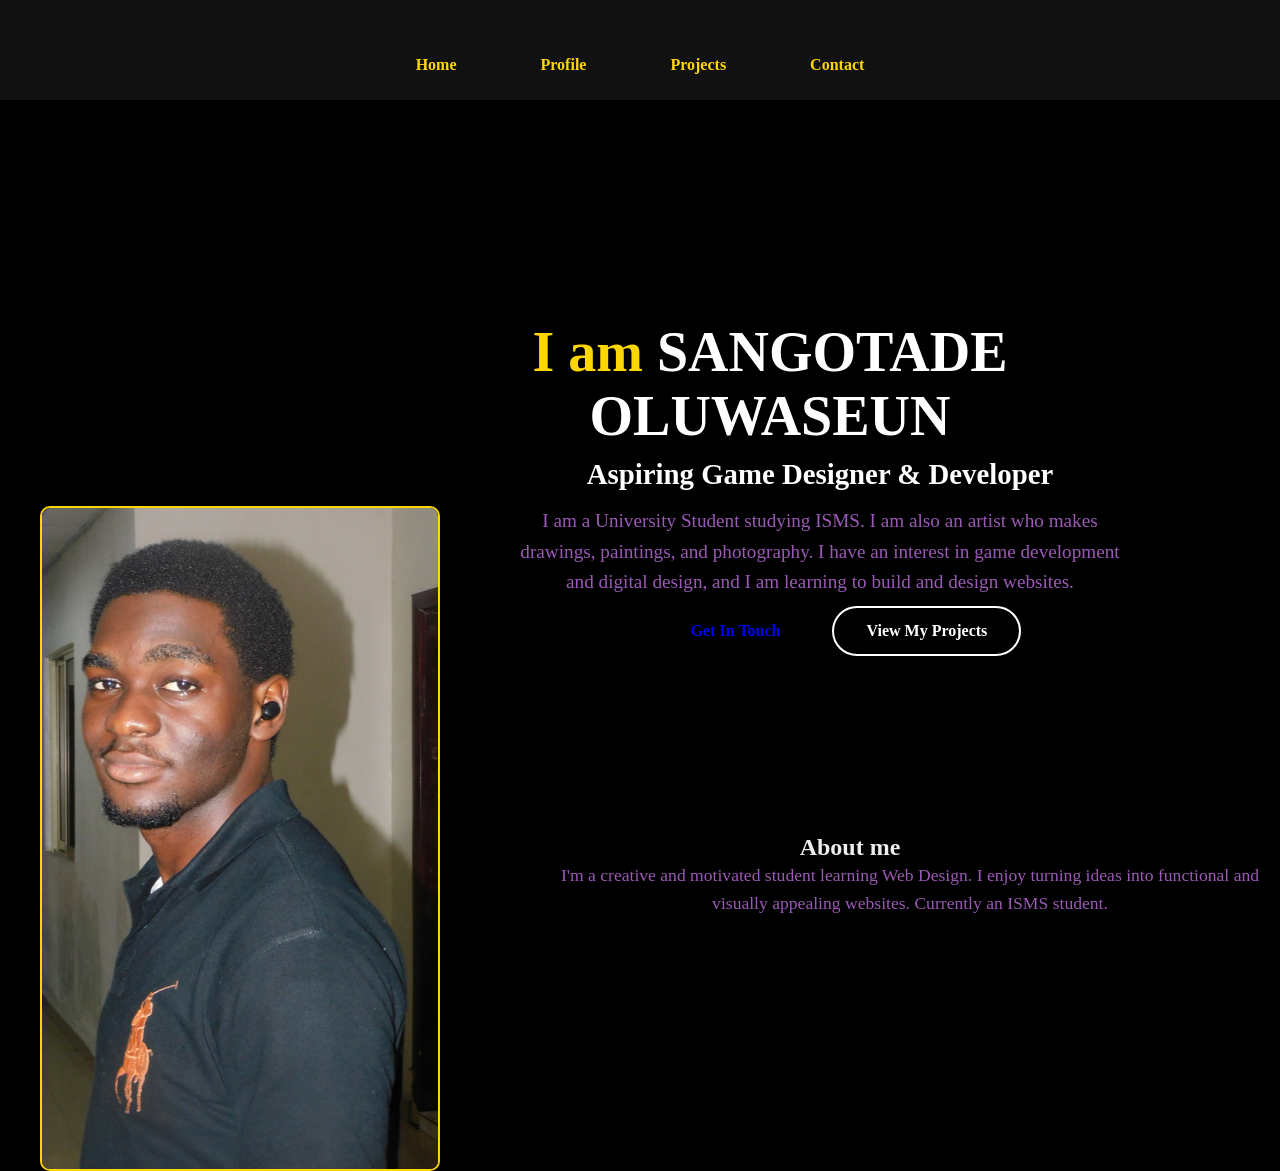
==== index.html @ 658f5568 "Rename Home.html to index.html" ====
<!DOCTYPE html>
<html>
<head>
    <title>Home</title>
    <link rel="stylesheet" href="style.css">
</head>
<body class="home">

<nav>
    <a href="Home.html">Home</a>
    <a href="profile.html">Profile</a>
    <a href="projects.html">Projects</a>
    <a href="contact.html">Contact</a>
</nav>
<header class="portfolio">
<h1>I am <span class="highlight">SANGOTADE OLUWASEUN</span></h1>
<h2>Aspiring Game Designer & Developer</h2>
<img src="IMAGES/IMG 5.jpg" alt="Profile Picture">
<p>
    I am a University Student studying ISMS. I am also an artist who makes drawings, paintings, and photography.  
    I have an interest in game development and digital design, and I am learning to build and design websites.
</p>
<a href="contact.html" class="btn">Get In Touch</a>
        <a href="projects.html" class="btn btn-secondary">View My Projects</a>
</header>
<section>
    <h2> About me </h2>
    <p>I'm a creative and motivated student learning Web Design. 
        I enjoy turning ideas into functional and visually appealing websites. Currently an ISMS student.
    </p>
    </section>
</section>
</body>
</html>
---- style.css ----
/* RESET */
* {
    margin: 0;
    padding: 0;
    box-sizing: border-box;
}

html, body {
    width: 100%;
    height: 100%;
    font-family: Georgia, 'Times New Roman', Times, serif;
    background: #000;
    color: #eee;
}

/* NAVIGATION */
nav {
    background: #111;
    padding: 15px;
    text-align: center;
    width: 100%;
    position: fixed;
    top: 0;
    left: 0;
    z-index: 1000;
    height: 100px;
    line-height: 100px;
}

nav a {
    color: #FFD700;
    margin: 0 40px;
    text-decoration: none;
    font-weight: bold;
    transition: color 0.3s ease;
}

nav a:hover {
    color: yellowgreen;
}

/* HOME PAGE */
.home {
    text-align: center;
    padding: 60px 20px;
}

.home h1 {
    font-size: 2.5rem;
    margin-bottom: 20px;
    color: #FFD700;
}

.home p {
    font-size: 1.1rem;
    color: #9b59b6;
    max-width: 700px;
    margin: 0 auto;
    line-height: 1.6;
    float: right;
}
/*
.home img{
     width: 280px;
    margin: 5px;
    border-radius: 10px;
    border: 2px solid #FFD700;
    transition: transform 0.5s ease, box-shadow 0.5s ease;
    float: left;
}
    */
.portfolio{
    color: white;
    text-align: center;
    padding: 120px 20px;
    margin-bottom: 50px;
}
.portfolio h1 {
    font-size: 3.5rem;
    margin-bottom: 10px;
    margin-left: 30%;
}
.portfolio .highlight {
    color: white;
}
.portfolio img{
    margin: 0px;
    float: left;
    transition: transform 0.5s ease, box-shadow 0.5s ease;
    width: 400px;
    border-radius: 10px;
    border: 2px solid #FFD700;
}
.portfolio h2{
    font-size: 1.8rem;
    margin-bottom: 15px;
    margin-left: 30%;
}
.portfolio p {
    font-size: 1.2rem;
    max-width: 600px;
    margin-right: 10%;
}
.btn {
    display: inline-block;
    padding: 14px 32px;
    margin: 8px;
    border-radius: 50px;
    text-decoration: none;
    font-weight: bold;
    transition: all 0.3s;
}
.btn-secondary {
    background-color: transparent;
    color: white;
    border: 2px solid white;
}
.btn-secondary:hover {
    background-color: white;
    color: #0056b3;
}
/* PROFILE PAGE */
.profile-container {
    display: flex;
    justify-content: center;
    align-items: center;
    gap: 30px;
    padding: 40px;
    flex-wrap: wrap;
}

.profile-container img {
    width: 200px;
    height: 200px;
    border-radius: 50%;
    border: 3px solid #FFD700;
}

.profile-info {
    max-width: 400px;
    text-align: left;
}

.profile-info h2 {
    margin-bottom: 10px;
    color: #FFD700;
}

.profile-info ul {
    list-style-type: square;
    padding-left: 20px;
}
.profile p{
    font-size: 1.1rem;
    color: #9b59b6;
    max-width: 700px;
    margin: 0 auto;
    line-height: 1.6;
    text-align: center;
}

ul.center {
    list-style: none;        
    padding: 0;              
    margin: 20px auto;       
    text-align: center;      
}

ul.center li {
    color: purple;
    margin: 8px 0;           
    font-size: 1.1rem;
    font-weight: bold;
}

.describe{
    margin-top: 100px;
}
/* PROJECTS PAGE */
.projects {
    display: flex;
    flex-wrap: wrap;
    justify-content: center;
    padding: 20px;
}

.projects img {
    width: 280px;
    margin: 15px;
    border-radius: 10px;
    border: 2px solid #FFD700;
    transition: transform 0.5s ease, box-shadow 0.5s ease;
}

.projects img:hover {
    transform: scale(1.05);
    box-shadow: 0 8px 20px rgba(255, 215, 0, 0.4);
}


/* CONTACT PAGE */
h1 {
    text-align: center;
    margin: 100px ;
    color: #FFD700;
}

p {
    text-align: center;
    margin-top: 5px;
}

form {
    display: flex;
    flex-direction: column;
    width: 320px;
    margin: 30px auto;
    background: #111;
    padding: 20px;
    border-radius: 8px;
    border: 1px solid #FFD700;
}

form input,
form textarea {
    margin: 10px 0;
    padding: 10px;
    border: 1px solid #ccc;
    border-radius: 5px;
    font-family: inherit;
}

form textarea {
    min-height: 100px;
    resize: vertical;
}

form button {
    padding: 12px;
    border: none;
    background: #FFD700;
    color: #111;
    font-weight: bold;
    cursor: pointer;
    transition: background 0.3s ease;
}

form button:hover {
    background: yellowgreen;
    color: #fff;
}
body.home,
body.profile,
body.projects,
body.contact {
    padding-top: 100px;
}

/* RESPONSIVE DESIGN */
@media (max-width: 600px) {
    nav a {
        margin: 0 15px;
        display: inline-block;
    }

    .profile-container {
        flex-direction: column;
        text-align: center;
    }

    .projects img {
        width: 100%;
        max-width: 400px;
    }

    form {
        width: 90%;
    }

    .home h1 {
        font-size: 2rem;
    }
}
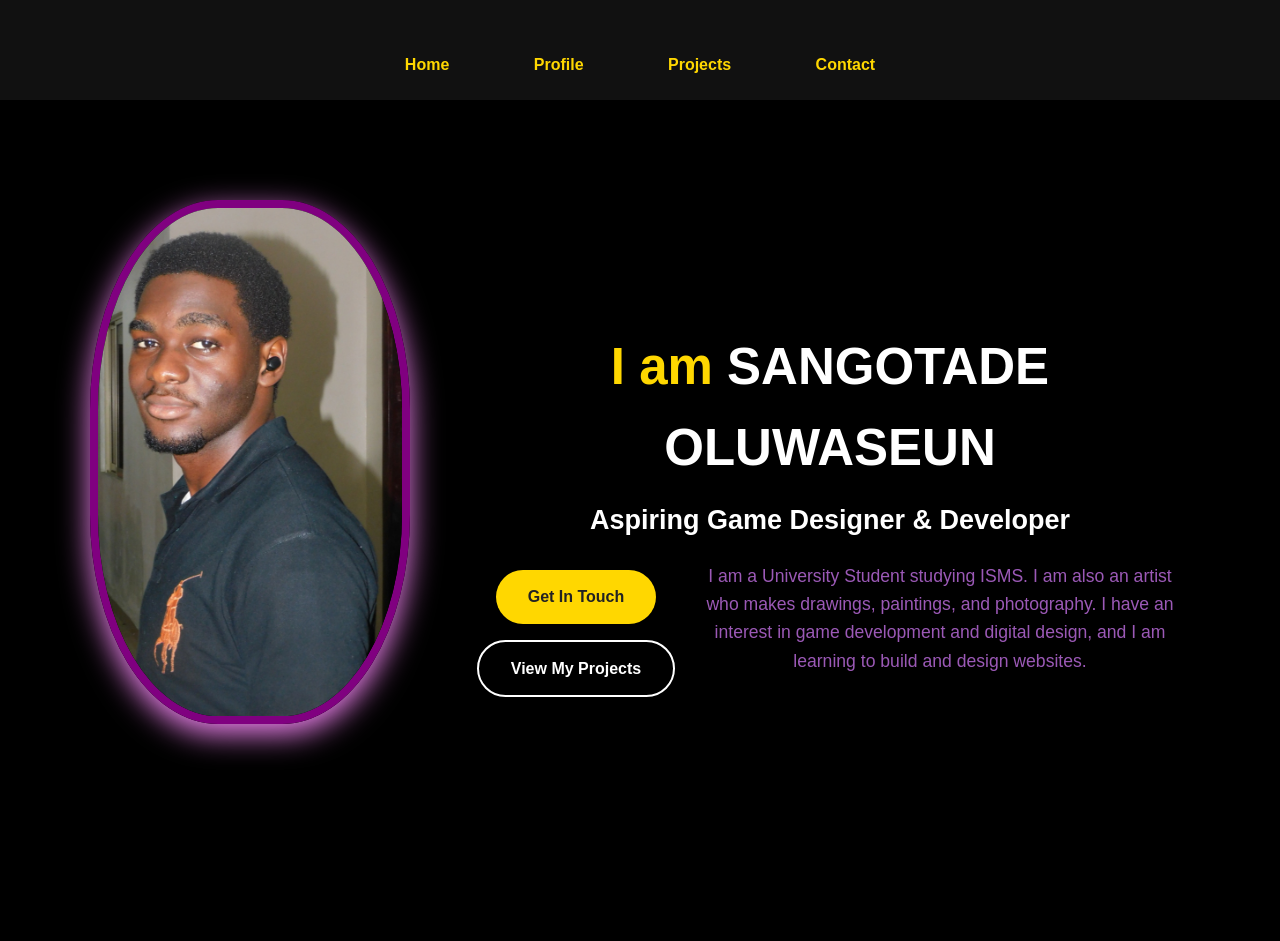
==== commit 026f8c21: "initial commit" ====
--- a/index.html
+++ b/index.html
@@ -7,28 +7,35 @@
 <body class="home">
 
 <nav>
-    <a href="Home.html">Home</a>
+    <a href="index.html">Home</a>
     <a href="profile.html">Profile</a>
     <a href="projects.html">Projects</a>
     <a href="contact.html">Contact</a>
 </nav>
 <header class="portfolio">
+<div class="portfolio-content">
+    <div class="portfolio-img"><img src="IMAGES/IMG 5.jpg" alt="Profile Picture"></div>
+    <div class="portfolio-text">
 <h1>I am <span class="highlight">SANGOTADE OLUWASEUN</span></h1>
 <h2>Aspiring Game Designer & Developer</h2>
-<img src="IMAGES/IMG 5.jpg" alt="Profile Picture">
 <p>
     I am a University Student studying ISMS. I am also an artist who makes drawings, paintings, and photography.  
     I have an interest in game development and digital design, and I am learning to build and design websites.
 </p>
-<a href="contact.html" class="btn">Get In Touch</a>
+<div class="Portfolio-button">
+<a href="contact.html" class="btn btn-primary">Get In Touch</a>
         <a href="projects.html" class="btn btn-secondary">View My Projects</a>
+        </div>
+        </div>
+</div>        
 </header>
-<section>
+<!--
+<section class="about">
     <h2> About me </h2>
     <p>I'm a creative and motivated student learning Web Design. 
         I enjoy turning ideas into functional and visually appealing websites. Currently an ISMS student.
     </p>
     </section>
-</section>
+-->
 </body>
 </html>
--- a/style.css
+++ b/style.css
@@ -4,13 +4,19 @@
     padding: 0;
     box-sizing: border-box;
 }
-
-html, body {
+/*
+ body {
     width: 100%;
     height: 100%;
     font-family: Georgia, 'Times New Roman', Times, serif;
     background: #000;
     color: #eee;
+}*/
+body {
+    font-family: 'Segoe UI', Tahoma, Geneva, Verdana, sans-serif;
+    line-height: 1.6;
+    color: #333;
+    background-color: #000;
 }
 
 /* NAVIGATION */
@@ -69,47 +75,83 @@
     float: left;
 }
     */
+/*PORTFOLIO*/
 .portfolio{
     color: white;
-    text-align: center;
-    padding: 120px 20px;
+    padding: 100px 20px;
     margin-bottom: 50px;
-}
+     background: linear-gradient(135deg, #000, #000);
+}
+/*
 .portfolio h1 {
     font-size: 3.5rem;
     margin-bottom: 10px;
     margin-left: 30%;
-}
+}   
 .portfolio .highlight {
     color: white;
 }
-.portfolio img{
-    margin: 0px;
-    float: left;
-    transition: transform 0.5s ease, box-shadow 0.5s ease;
-    width: 400px;
-    border-radius: 10px;
-    border: 2px solid #FFD700;
-}
-.portfolio h2{
-    font-size: 1.8rem;
-    margin-bottom: 15px;
-    margin-left: 30%;
-}
-.portfolio p {
-    font-size: 1.2rem;
-    max-width: 600px;
-    margin-right: 10%;
+*/
+.portfolio-content{
+    max-width: 1100px;
+    margin: 0 auto;
+    display: flex;
+    align-items: center;
+    justify-content: center;
+    gap: 60px; 
+    flex-wrap: wrap;
+
+}
+.portfolio-img{
+    flex: 1;
+    max-width: 320px;
+}
+.portfolio-img img{
+    width: 100%;
+    border-radius: 40%;
+    border: 8px solid purple;
+    box-shadow: 0 10px 30px violet ;
+}
+.portfolio-text{
+    flex:1 ;
+    min-width: 300px;
+}
+.portfolio-text h1{
+    font-size: 51px;
+    margin-bottom: 10px;
+}
+.portfolio-text .highlight{
+color: white;
+}
+.portfolio-text h2{
+    font-size: 27px;
+    margin-bottom: 20px;
+}
+.portfolio-text p {
+    font-size: 19;
+    max-width: 500px;
+    margin-bottom: 30px;
+}
+.portfolio-button{
+    margin-top: 20px;
 }
 .btn {
     display: inline-block;
     padding: 14px 32px;
-    margin: 8px;
+    margin: 8px 8px 8px 0;
     border-radius: 50px;
     text-decoration: none;
     font-weight: bold;
     transition: all 0.3s;
 }
+.btn-primary {
+    background-color: #ffd700;
+    color: #222;
+}
+.btn-primary:hover {
+    background-color: #ffc107;
+    transform: translateY(-5px);
+}
 .btn-secondary {
     background-color: transparent;
     color: white;
@@ -118,6 +160,16 @@
 .btn-secondary:hover {
     background-color: white;
     color: #0056b3;
+}
+.about{
+    max-width: 1100px;
+    margin: 0 auto;
+    padding: 60px 20px;
+    text-align: center;
+    background: white;
+}
+.about p{
+    text-align: center;
 }
 /* PROFILE PAGE */
 .profile-container {
